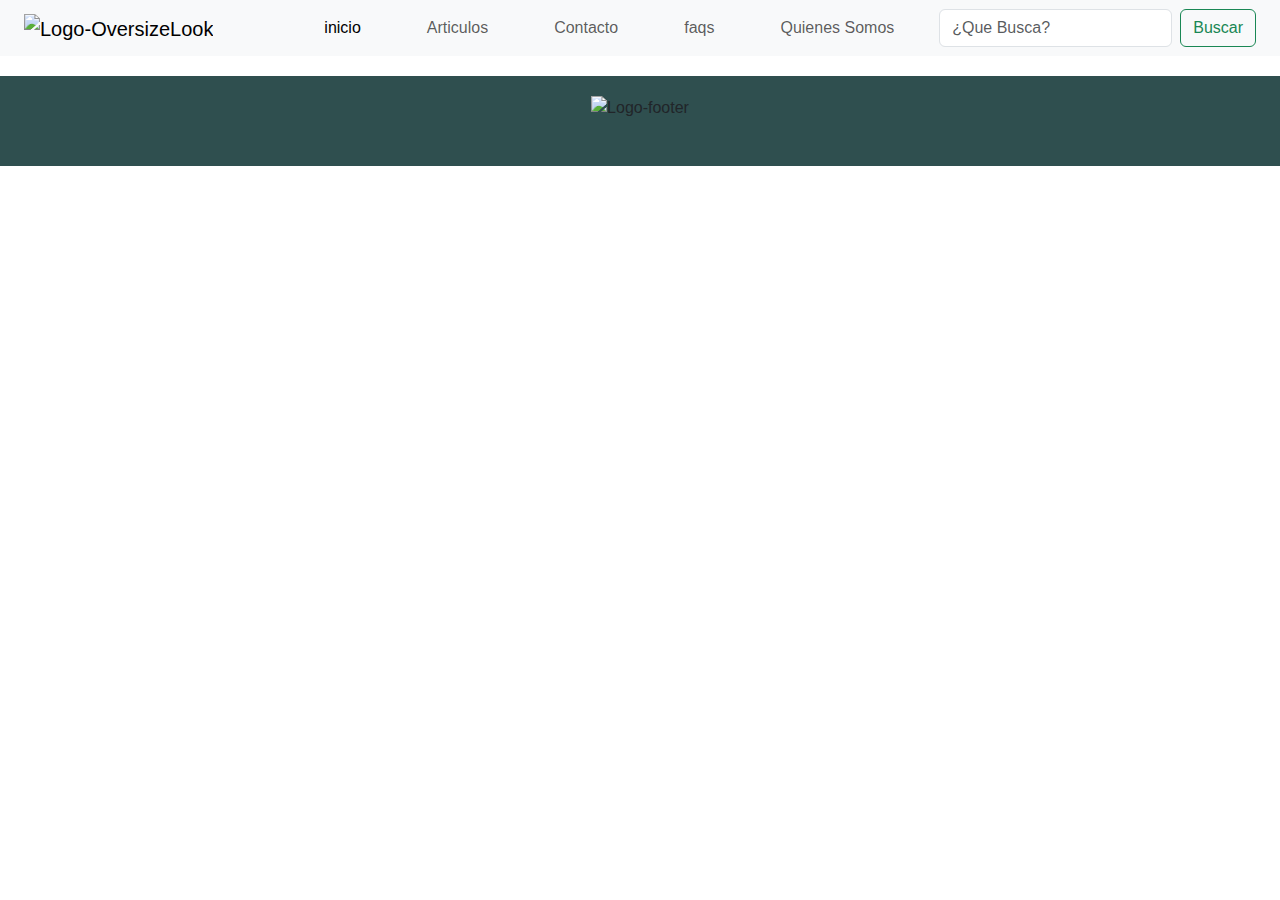
==== pages/articulos.html @ 63788934 "[Proyecto] Puse un Footer basico en todas las pages, completé la page (contacto). acomodé el index y" ====
<!DOCTYPE html>
<html lang="en">
<head>
    <meta charset="UTF-8">
    <meta name="viewport" content="width=device-width, initial-scale=1.0">
    <!--BS-->
    <link href="https://cdn.jsdelivr.net/npm/bootstrap@5.3.3/dist/css/bootstrap.min.css" rel="stylesheet" integrity="sha384-QWTKZyjpPEjISv5WaRU9OFeRpok6YctnYmDr5pNlyT2bRjXh0JMhjY6hW+ALEwIH" crossorigin="anonymous">
    <!--CSS-->
    <link rel="stylesheet" href="../css/style.css">
    <title>Articulos</title>
</head>
<body>
    <header>

      <nav class="navbar navbar-expand-lg bg-body-tertiary">
        <div class="container-fluid">
            <!--Logo-navbar (imagen)-->
          <section class="logo-navbar">
                <div class="container">
                    <a class="navbar-brand" href="../index.html">
                    <img src="../assets/oversizelook.jpg" alt="Logo-OversizeLook" width="50" height="40">
                    </a>
            </div>
          </section>
          <div class="collapse navbar-collapse" id="navbarNav">
            <ul class="navbar-nav">
              <li class="nav-item">
                <a class="nav-link active" aria-current="page" href="../index.html">inicio</a>
              </li>
              <li class="nav-item">
                <a class="nav-link" href="../pages/articulos.html">Articulos</a>
              </li>
              <li class="nav-item">
                <a class="nav-link" href="../pages/contacto.html">Contacto</a>
              </li>
              <li class="nav-item">
                <a class="nav-link" href="../pages/faqs.html">faqs</a>
              </li>
              <li class="nav-item">
                <a class="nav-link" href="../pages/quienes-somos.html">Quienes Somos</a>
              </li>
            </ul>

          </div>
            <!--Buscador-navbar-->
          <section class="buscador-navbar">
            <div class="container-fluid">
              <form class="d-flex" role="search">
                <input class="form-control me-2" type="search" placeholder="¿Que Busca?" aria-label="Search">
                <button class="btn btn-outline-success" type="submit">Buscar</button>
              </form>
            </div>
            </section>
        </div>
      </nav>



    </header>

    <main>




    </main>

    <aside>




    </aside>

    <footer>

      <div class="logo-footer">
        <img src="../assets/oversizelook.jpg" alt="Logo-footer">
      </div>


    </footer>

</body>
</html>
---- css/style.css ----
*{
    font-family: Verdana, Geneva, Tahoma, sans-serif;
}

    /*TODO EL INDEX HASTA AVISAR CAMBIO DE PAGINA*/

.titulo-index h1{
    background-color: brown;
    display: flex;
    justify-content: center;
    font-size: 2em;
    color: black;
    margin-top: 5px;
    padding: 0%;
}
            /*NAVBAR GENERAL*/

/*buscador del navbar*/
.buscador-navbar{
    display: flex;
    justify-content: right;
}
    /*Separacion de "inicio|articulos|etc.."*/
.navbar-nav li{
    margin-left: 50px;
}
    /*Para centrar más las cosas del navbar*/
#navbarNav{
    display: flex;
    justify-content: space-around;
}

            /*CARROUSEL*/
.carousel-inicio img{
    display: flex;
    justify-content: center;
    height: 500px;
    margin: 1px;
    margin-top: 10px;
    padding: 20px 20px 20px 20px;
}

    /*Segundo titulo*/
.second-title{
    display: flex;
    justify-content: center;
    margin: 10px 10px 10px 10px ;
    padding: 5px 5px 30px 5px;
    color: black;
}

/*CONTENEDORES CARD. (main)*/

.contenedor-card{
    flex-wrap: wrap;
}

.card-uno{
    display: inline-block;
    margin-right: 20px;
    margin-left: 20px;
    padding-left: 60px;
    padding-right: 60px;
}

.card-dos{
    display: inline-block;
    margin-left: 20px;
    margin-right: 20px;
    padding-left: 20px;
    padding-right: 20px;
}

.card-tres{
    display: inline-block;
    margin-left: 20px;
    margin-right: 20px;
    padding-left: 20px;
    padding-right: 20px;
}

.btn-primary{
    background-color: brown;
    margin-top: 10px;
}

/*PAGE - CONTACTO*/

.container-formulario input{
    background-color: #a9a9a9;
}

.primary-titleForm h1{
    font-family: 'Trebuchet MS', 'Lucida Sans Unicode', 'Lucida Grande', 'Lucida Sans', Arial, sans-serif;
    font-size: 35px;
    display: flex ;
    justify-content: center;
    background-color: gold;
    margin-top: 20px;

}

.email-container{
    padding-top: 20px;
    margin-right: 15px;
}

.form-select {
    background-color: dodgerblue;
}

.box-text textarea{
    background-color: #a9a9a9;
}


/*FOOTRE GENERAL (para todas las pages)*/

.logo-footer{
    display: flex;
    justify-content: center;
    width: 100%;
    height: 50px;
}

footer{
    background-color: #2f4f4f;
    margin-top: 20px;
    padding: 20px;
}
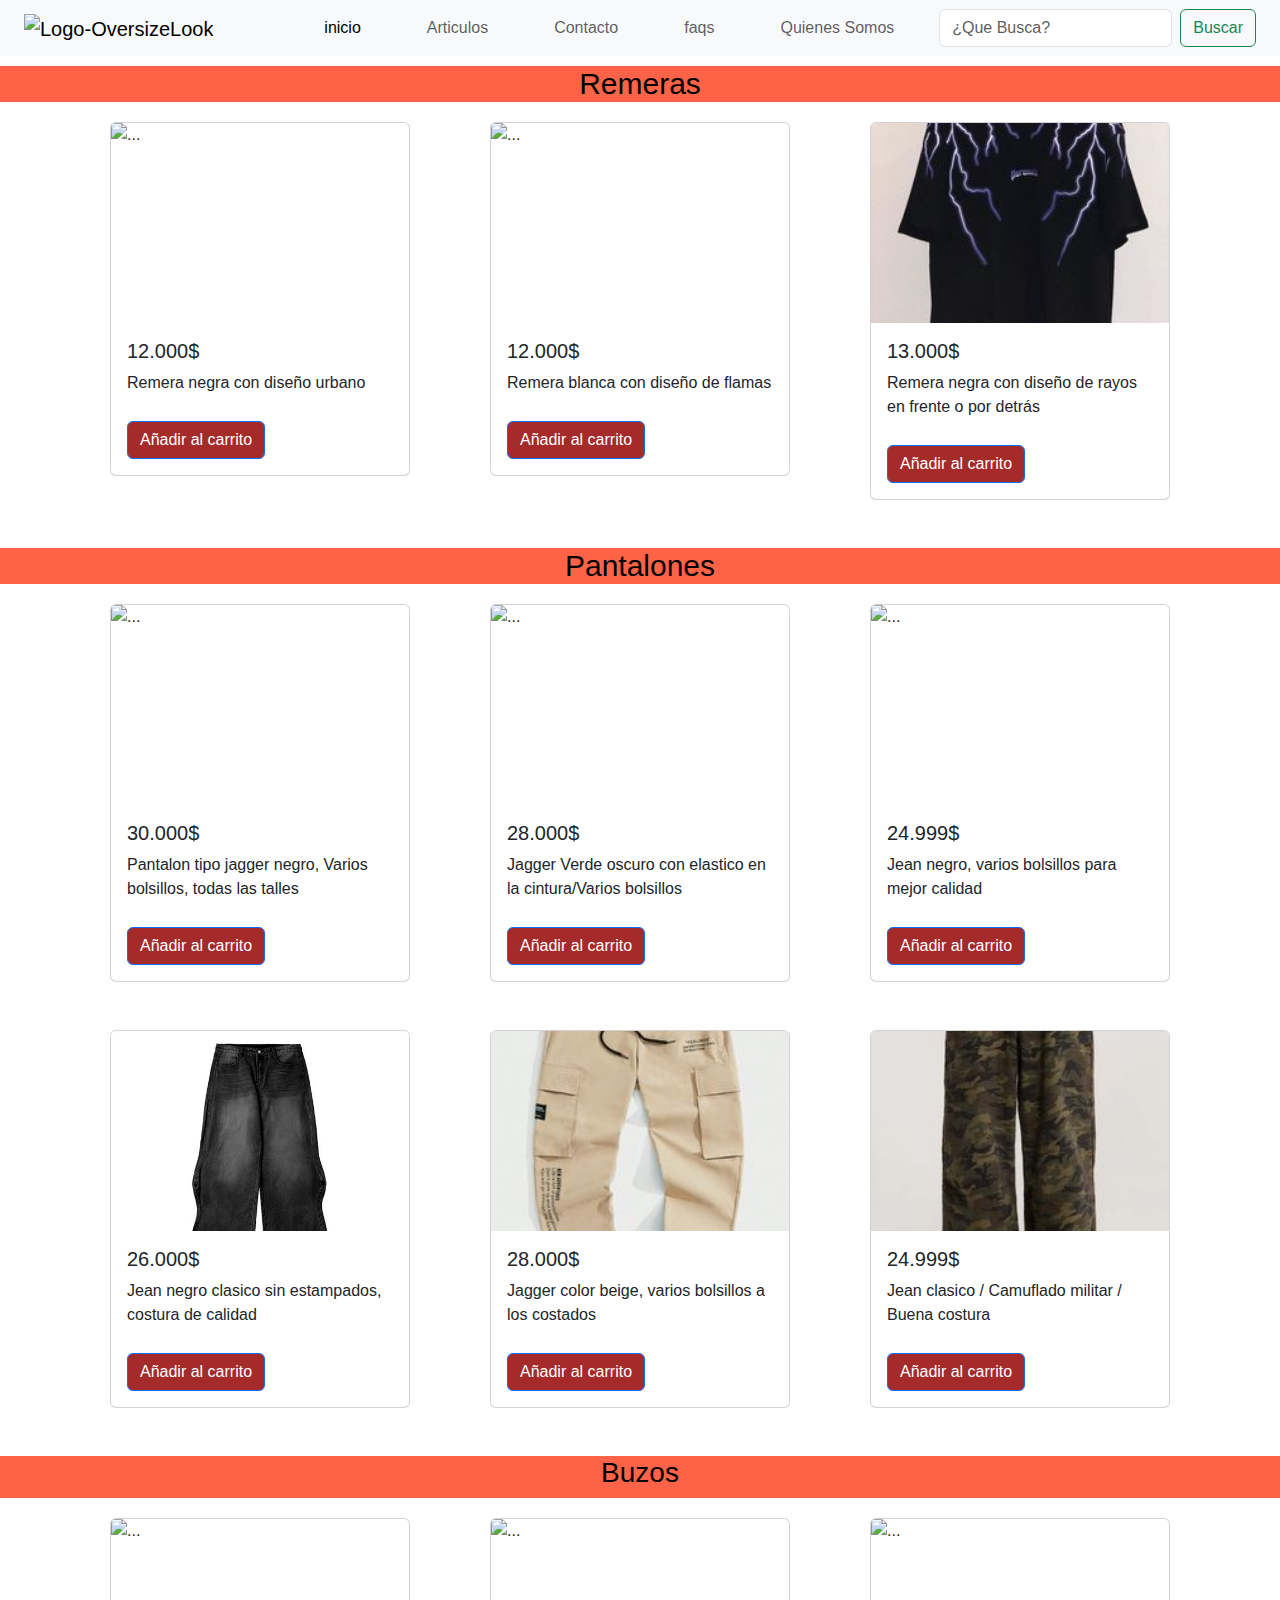
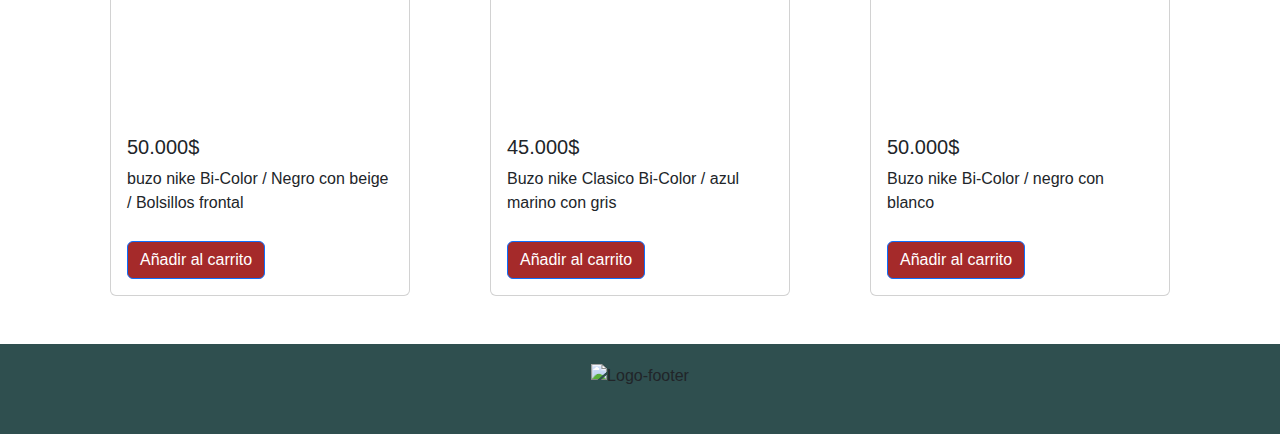
==== commit 334906d5: "[Project] Cambié una ruta que estába mal de las card del index / metí nuevas imagenes en ASSETS / Te" ====
--- a/pages/articulos.html
+++ b/pages/articulos.html
@@ -40,8 +40,8 @@
                 <a class="nav-link" href="../pages/quienes-somos.html">Quienes Somos</a>
               </li>
             </ul>
-
-          </div>
+          </div>
+
             <!--Buscador-navbar-->
           <section class="buscador-navbar">
             <div class="container-fluid">
@@ -54,12 +54,227 @@
         </div>
       </nav>
 
-
+      <section id="remeras">
+      <div class="title-article">
+        <h1>
+          Remeras
+        </h1>
+      </div>
+    </section>
 
     </header>
 
     <main>
-
+                <!--PRIMERAS CARDS (arriba)-->
+
+      <div class="container mb-4">
+        <div class="row">
+          <!--card 1-->
+
+          <div class="col-md-4 mb-4">
+            <div class="card-articulos">
+              <div class="card">
+                <img src="../assets/Remera-oversize.jpg" class="card-img-top" alt="...">
+                <div class="card-body">
+                  <h5 class="card-title">12.000$</h5>
+                  <p class="card-text">Remera negra con diseño urbano</p>
+                  <a href="#" class="btn btn-primary">Añadir al carrito</a>
+                </div>
+              </div>
+            </div>
+          </div>
+
+          <!--card 2-->
+          <div class="col-md-4 mb-4">
+            <div class="card-articulos">
+              <div class="card">
+                <img src="../assets/Remera-oversize-blanca.jpg" class="card-img-top" alt="...">
+                <div class="card-body">
+                  <h5 class="card-title">12.000$</h5>
+                  <p class="card-text">Remera blanca con diseño de flamas</p>
+                  <a href="#" class="btn btn-primary">Añadir al carrito</a>
+                </div>
+              </div>
+            </div>
+          </div>
+
+          <!--card 3-->
+          <div class="col-md-4 mb-4">
+            <div class="card-articulos">
+              <div class="card">
+                <img src="../assets/Remera-oversize-rayos.jpg" class="card-img-top" alt="...">
+                <div class="card-body">
+                  <h5 class="card-title">13.000$</h5>
+                  <p class="card-text">Remera negra con diseño de rayos en frente o por detrás</p>
+                  <a href="#" class="btn btn-primary">Añadir al carrito</a>
+                </div>
+              </div>
+            </div>
+          </div>
+        </div>
+      </div>
+
+                  <!--PANTALONES-->
+      <section id="pantalones">
+        <div class="article-secondTitle">
+          <h2>
+            Pantalones
+          </h2>
+        </div>
+    </section>
+
+      <div class="container mb-4">
+        <div class="row">
+          <!--card 4-->
+
+          <div class="col-md-4 mb-4">
+            <div class="card-articulos">
+              <div class="card">
+                <img src="../assets/pantalon1.jpg" class="card-img-top" alt="...">
+                <div class="card-body">
+                  <h5 class="card-title">30.000$</h5>
+                  <p class="card-text">Pantalon tipo jagger negro, Varios bolsillos, todas las talles</p>
+                  <a href="#" class="btn btn-primary">Añadir al carrito</a>
+                </div>
+              </div>
+            </div>
+          </div>
+
+          <!--card 5-->
+          <div class="col-md-4 mb-4">
+            <div class="card-articulos">
+              <div class="card">
+                <img src="../assets/pantalon2.jpg" class="card-img-top" alt="...">
+                <div class="card-body">
+                  <h5 class="card-title">28.000$</h5>
+                  <p class="card-text">Jagger Verde oscuro con elastico en la cintura/Varios bolsillos</p>
+                  <a href="#" class="btn btn-primary">Añadir al carrito</a>
+                </div>
+              </div>
+            </div>
+          </div>
+
+          <!--card 6-->
+          <div class="col-md-4 mb-4">
+            <div class="card-articulos">
+              <div class="card">
+                <img src="../assets/pantalon3.jpg" class="card-img-top" alt="...">
+                <div class="card-body">
+                  <h5 class="card-title">24.999$</h5>
+                  <p class="card-text">Jean negro, varios bolsillos para mejor calidad</p>
+                  <a href="#" class="btn btn-primary">Añadir al carrito</a>
+                </div>
+              </div>
+            </div>
+          </div>
+        </div>
+      </div>
+
+          <!--Segunda linea de pantalones-->
+
+      <div class="container mb-4">
+        <div class="row">
+          <!--card 7-->
+
+          <div class="col-md-4 mb-4">
+            <div class="card-articulos">
+              <div class="card">
+                <img src="../assets/pantalon4.jpg" class="card-img-top" alt="...">
+                <div class="card-body">
+                  <h5 class="card-title">26.000$</h5>
+                  <p class="card-text">Jean negro clasico sin estampados, costura de calidad</p>
+                  <a href="#" class="btn btn-primary">Añadir al carrito</a>
+                </div>
+              </div>
+            </div>
+          </div>
+
+          <!--card 8-->
+          <div class="col-md-4 mb-4">
+            <div class="card-articulos">
+              <div class="card">
+                <img src="../assets/pantalon5.jpg" class="card-img-top" alt="...">
+                <div class="card-body">
+                  <h5 class="card-title">28.000$</h5>
+                  <p class="card-text">Jagger color beige, varios bolsillos a los costados</p>
+                  <a href="#" class="btn btn-primary">Añadir al carrito</a>
+                </div>
+              </div>
+            </div>
+          </div>
+
+          <!--card 9-->
+          <div class="col-md-4 mb-4">
+            <div class="card-articulos">
+              <div class="card">
+                <img src="../assets/pantalon6.jpg" class="card-img-top" alt="...">
+                <div class="card-body">
+                  <h5 class="card-title">24.999$</h5>
+                  <p class="card-text">Jean clasico / Camuflado militar / Buena costura</p>
+                  <a href="#" class="btn btn-primary">Añadir al carrito</a>
+                </div>
+              </div>
+            </div>
+          </div>
+        </div>
+      </div>
+
+      <section id="buzos">
+        <div class="article-thirdTitle">
+          <h3>
+            Buzos
+          </h3>
+        </div>
+      </section>
+
+            <!--CARDS - BUZOS -->
+
+        <div class="container mb-4">
+          <div class="row">
+            <!--card 10-->
+  
+            <div class="col-md-4 mb-4">
+              <div class="card-articulos">
+                <div class="card">
+                  <img src="../assets/Buzo-nike.jpg" class="card-img-top" alt="...">
+                  <div class="card-body">
+                    <h5 class="card-title">50.000$</h5>
+                    <p class="card-text">buzo nike Bi-Color / Negro con beige / Bolsillos frontal</p>
+                    <a href="#" class="btn btn-primary">Añadir al carrito</a>
+                  </div>
+                </div>
+              </div>
+            </div>
+  
+            <!--card 11-->
+            <div class="col-md-4 mb-4">
+              <div class="card-articulos">
+                <div class="card">
+                  <img src="../assets/buzo-nike2.jpg" class="card-img-top" alt="...">
+                  <div class="card-body">
+                    <h5 class="card-title">45.000$</h5>
+                    <p class="card-text">Buzo nike Clasico Bi-Color / azul marino con gris</p>
+                    <a href="#" class="btn btn-primary">Añadir al carrito</a>
+                  </div>
+                </div>
+              </div>
+            </div>
+  
+            <!--card 9-->
+            <div class="col-md-4 mb-4">
+              <div class="card-articulos">
+                <div class="card">
+                  <img src="../assets/buzo-nike3.jpg" class="card-img-top" alt="...">
+                  <div class="card-body">
+                    <h5 class="card-title">50.000$</h5>
+                    <p class="card-text">Buzo nike Bi-Color / negro con blanco</p>
+                    <a href="#" class="btn btn-primary">Añadir al carrito</a>
+                  </div>
+                </div>
+              </div>
+            </div>
+          </div>
+        </div>
 
 
 
@@ -67,6 +282,7 @@
 
     <aside>
 
+   
 
 
 
@@ -74,9 +290,9 @@
 
     <footer>
 
-      <div class="logo-footer">
-        <img src="../assets/oversizelook.jpg" alt="Logo-footer">
-      </div>
+        <div class="logo-footer">
+          <img src="../assets/oversizelook.jpg" alt="Logo-footer">
+        </div>
 
 
     </footer>
--- a/css/style.css
+++ b/css/style.css
@@ -38,6 +38,23 @@
     margin: 1px;
     margin-top: 10px;
     padding: 20px 20px 20px 20px;
+    width: auto;
+}
+
+.carousel-control-next{
+    background-color: darkgrey;
+    margin-right: 17px;
+    margin-bottom: 22px;
+    margin-top: 30px;
+    margin-left: 0px;
+}
+
+.carousel-control-prev{
+    background-color: darkgray;
+    margin-right: 15px;
+    margin-bottom: 22px;
+    margin-top: 30px;
+    margin-left: 20px;
 }
 
     /*Segundo titulo*/
@@ -51,37 +68,50 @@
 
 /*CONTENEDORES CARD. (main)*/
 
-.contenedor-card{
-    flex-wrap: wrap;
-}
-
-.card-uno{
-    display: inline-block;
-    margin-right: 20px;
-    margin-left: 20px;
-    padding-left: 60px;
-    padding-right: 60px;
-}
-
-.card-dos{
-    display: inline-block;
-    margin-left: 20px;
-    margin-right: 20px;
-    padding-left: 20px;
-    padding-right: 20px;
-}
-
-.card-tres{
-    display: inline-block;
-    margin-left: 20px;
-    margin-right: 20px;
-    padding-left: 20px;
-    padding-right: 20px;
-}
-
 .btn-primary{
     background-color: brown;
     margin-top: 10px;
+}
+/*PAGE - ARTICULOS*/
+
+.title-article h1{
+    font-size: 30px;
+    display: flex;
+    justify-content: center;
+    background-color: tomato;
+    color: black;
+    margin-bottom: 20px;
+    margin-top: 10px;
+}
+
+.article-secondTitle h2{
+    font-size: 30px;
+    display: flex;
+    justify-content: center;
+    background-color: tomato;
+    color: black;
+    margin-bottom: 20px;
+    margin-top: 10px;
+}
+
+.article-thirdTitle{
+    font-size: 30px;
+    display: flex;
+    justify-content: center;
+    background-color: tomato;
+    color: black;
+    margin-bottom: 20px;
+    margin-top: 10px;
+}
+
+.card-articulos{
+    max-width: 300px;
+    margin: auto;
+}
+
+.card-articulos img{
+    height: 200px;
+    object-fit: cover;
 }
 
 /*PAGE - CONTACTO*/
@@ -113,6 +143,26 @@
     background-color: #a9a9a9;
 }
 
+.box-text label{
+    display: flex;
+    padding: 3px;
+}
+
+        /*PAGE - Quienes Somos*/
+
+.qs_title{
+    display: flex;
+    justify-content: center;
+    margin-bottom: 20px;
+    margin-top: 10px;
+}
+
+.description_qs{
+    background-color: black;
+    color: white;
+    display: flex;
+    text-align: center;
+}
 
 /*FOOTRE GENERAL (para todas las pages)*/
 
